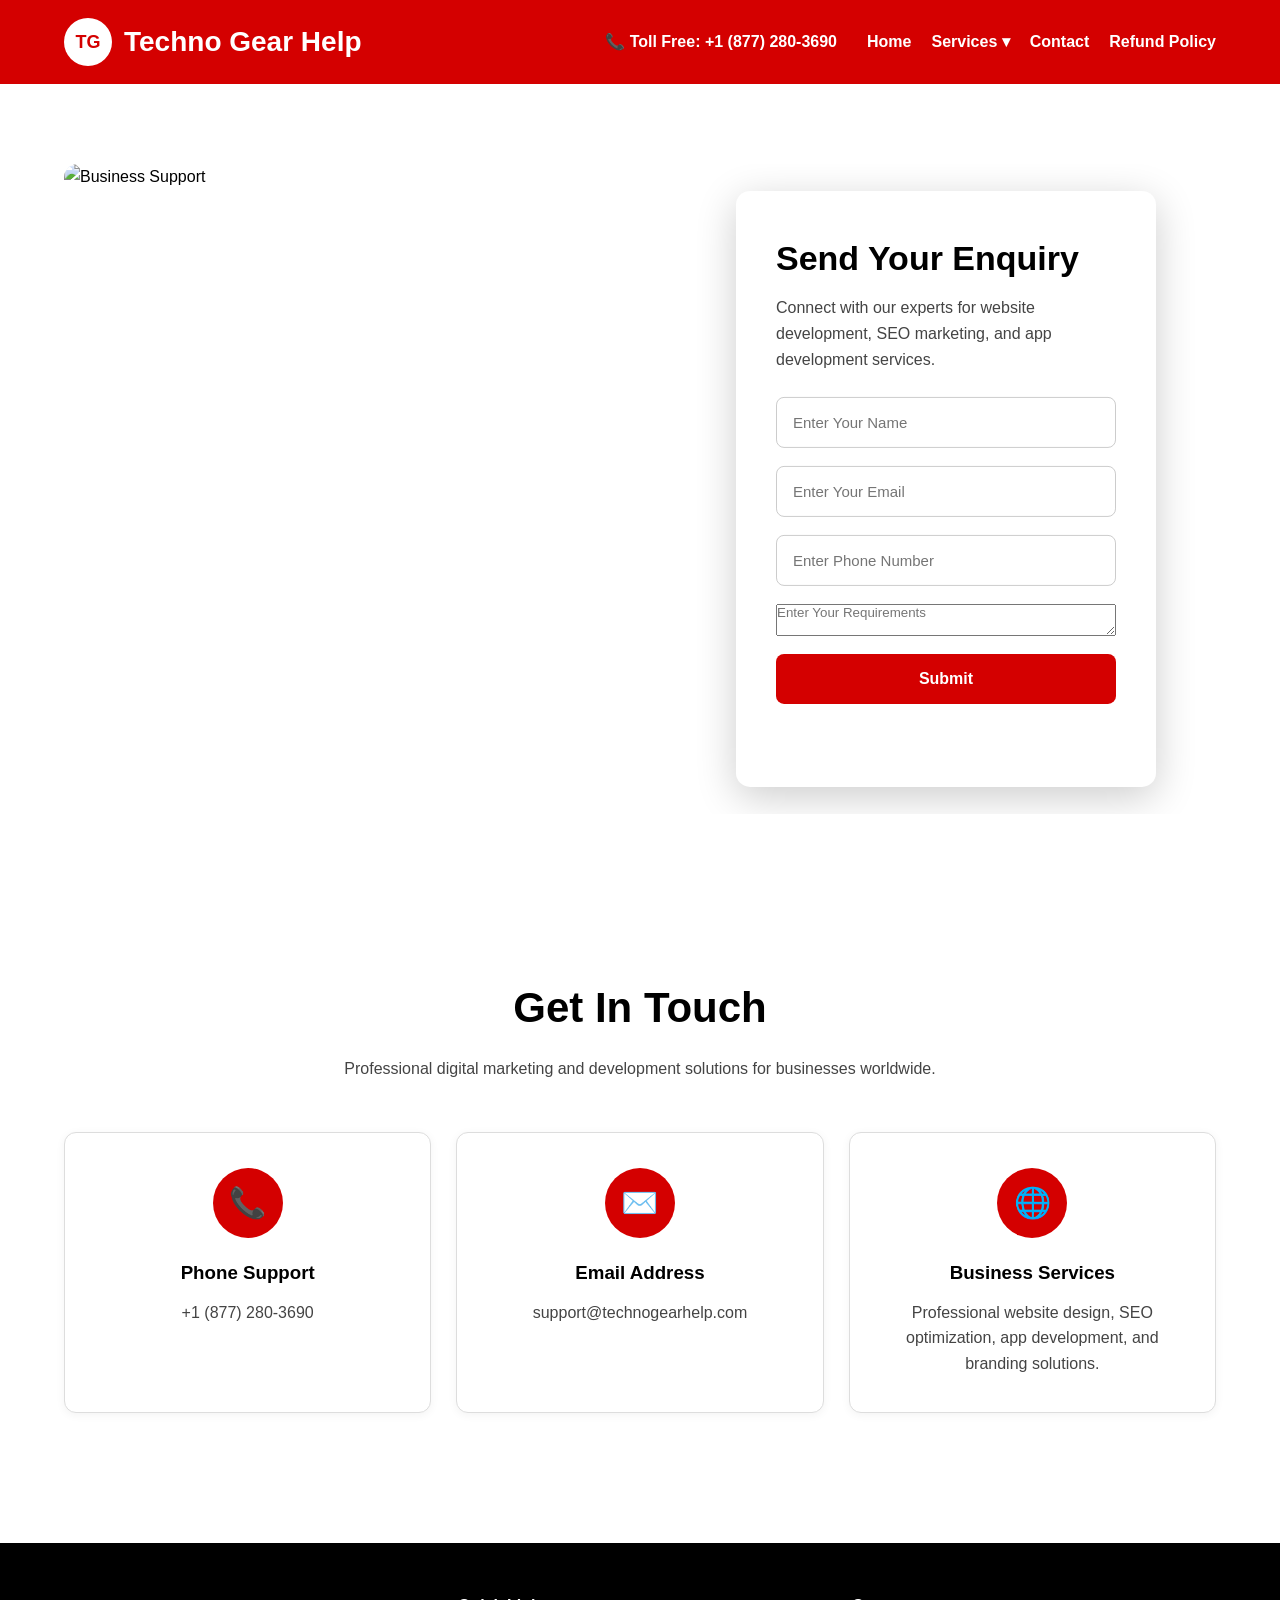
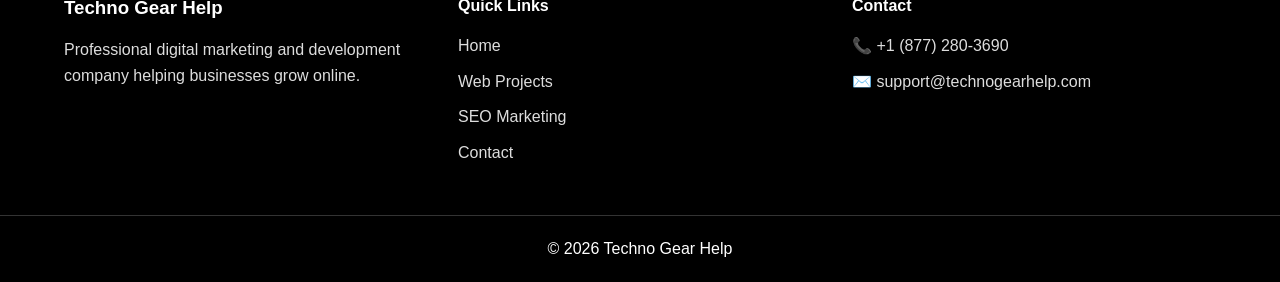
==== contact-us.html @ 00a10356 "Add files via upload" ====
<!DOCTYPE html>
<html lang="en">

<head>
<meta charset="UTF-8">
<meta name="viewport" content="width=device-width, initial-scale=1.0">
<title>Contact Us - Techno Gear Help</title>
<link rel="stylesheet" href="style.css">
</head>

<body>

<header>

<div class="container nav-container">

<div class="logo">

<a href="https://technogearhelp.github.io">

<div class="logo-box">TG</div>

<div class="logo-name">
Techno Gear Help
</div>

</a>

</div>

<div class="header-right">

<div class="tollfree">
📞 Toll Free: +1 (877) 280-3690
</div>

<nav>

<ul>

<li><a href="index.html">Home</a></li>

<li class="dropdown">

<a href="#">Services ▾</a>

<ul class="dropdown-menu">

<li><a href="web-projects.html">Web Projects</a></li>

<li><a href="seo-marketing.html">SEO & Marketing</a></li>

<li><a href="media-management.html">Media Management</a></li>

<li><a href="professional-web-site-design.html">Professional Web Design</a></li>

<li><a href="e-commerce.html">E-Commerce</a></li>

<li><a href="app-development.html">App Development</a></li>

</ul>

</li>

<li><a href="contact-us.html">Contact</a></li>

<li><a href="refund-policy.html">Refund Policy</a></li>

</ul>

</nav>

</div>

</div>

</header>

<section class="contact-hero">

<div class="container">

<div class="contact-banner">

<img src="https://images.unsplash.com/photo-1497366754035-f200968a6e72?q=80&w=1400&auto=format&fit=crop" alt="Business Support">

<div class="enquiry-form-box">

<h2>
Send Your Enquiry
</h2>

<p>
Connect with our experts for website development, SEO marketing, and app development services.
</p>

<form class="enquiry-form" id="enquiryForm">

<input type="text" placeholder="Enter Your Name" required>

<input type="email" placeholder="Enter Your Email" required>

<input type="tel" placeholder="Enter Phone Number" required>

<textarea placeholder="Enter Your Requirements" required></textarea>

<button type="submit" id="submitBtn">
Submit
</button>

<p id="successMessage"></p>

</form>

</div>

</div>

</div>

</section>

<section class="contact-info-section">

<div class="container">

<div class="heading">

<h2>
Get In Touch
</h2>

<p>
Professional digital marketing and development solutions for businesses worldwide.
</p>

</div>

<div class="contact-info-grid">

<div class="info-card">

<div class="info-icon">
📞
</div>

<h3>
Phone Support
</h3>

<p>
+1 (877) 280-3690
</p>

</div>

<div class="info-card">

<div class="info-icon">
✉️
</div>

<h3>
Email Address
</h3>

<p>
support@technogearhelp.com
</p>

</div>

<div class="info-card">

<div class="info-icon">
🌐
</div>

<h3>
Business Services
</h3>

<p>
Professional website design, SEO optimization, app development, and branding solutions.
</p>

</div>

</div>

</div>

</section>

<footer>

<div class="container footer-grid">

<div>

<h3>
Techno Gear Help
</h3>

<p>
Professional digital marketing and development company helping businesses grow online.
</p>

</div>

<div>

<h4>
Quick Links
</h4>

<ul>

<li><a href="index.html">Home</a></li>

<li><a href="web-projects.html">Web Projects</a></li>

<li><a href="seo-marketing.html">SEO Marketing</a></li>

<li><a href="contact-us.html">Contact</a></li>

</ul>

</div>

<div>

<h4>
Contact
</h4>

<p>
📞 +1 (877) 280-3690
</p>

<p>
✉️ support@technogearhelp.com
</p>

</div>

</div>

<div class="copyright">
© 2026 Techno Gear Help
</div>

</footer>

<script>

const form = document.getElementById("enquiryForm");
const successMessage = document.getElementById("successMessage");
const submitBtn = document.getElementById("submitBtn");

form.addEventListener("submit", function(e){

e.preventDefault();

submitBtn.innerHTML = "Submitting...";
submitBtn.disabled = true;

setTimeout(function(){

successMessage.innerHTML = "Your enquiry has been submitted successfully!";
successMessage.style.display = "block";

submitBtn.innerHTML = "Submit";
submitBtn.disabled = false;

form.reset();

},3000);

});

</script>

</body>

</html>
---- style.css ----
*{
margin:0;
padding:0;
box-sizing:border-box;
font-family:Arial,sans-serif;
}

body{
background:#ffffff;
color:#000000;
line-height:1.6;
}

img{
width:100%;
display:block;
}

.container{
width:90%;
max-width:1200px;
margin:auto;
}

/* HEADER */

header{
background:#d40000;
padding:18px 0;
position:sticky;
top:0;
z-index:999;
}

.nav-container{
display:flex;
justify-content:space-between;
align-items:center;
flex-wrap:wrap;
gap:20px;
}

/* LOGO */

.logo a{
display:flex;
align-items:center;
gap:12px;
text-decoration:none;
}

.logo-box{
width:48px;
height:48px;
background:#ffffff;
color:#d40000;
border-radius:50%;
display:flex;
align-items:center;
justify-content:center;
font-weight:bold;
font-size:18px;
}

.logo-name{
font-size:28px;
font-weight:bold;
color:#ffffff;
}

/* HEADER RIGHT */

.header-right{
display:flex;
align-items:center;
gap:30px;
flex-wrap:wrap;
}

.tollfree{
color:#ffffff;
font-weight:bold;
font-size:16px;
}

/* NAVIGATION */

nav ul{
display:flex;
align-items:center;
gap:20px;
list-style:none;
}

nav ul li{
position:relative;
}

nav ul li a{
text-decoration:none;
color:#ffffff;
font-weight:600;
padding:10px 0;
display:block;
transition:0.3s;
}

nav ul li a:hover{
opacity:0.85;
}

/* DROPDOWN */

.dropdown-menu{
position:absolute;
top:100%;
left:0;
background:#ffffff;
width:260px;
display:none;
flex-direction:column;
padding:10px 0;
border-radius:8px;
box-shadow:0 5px 20px rgba(0,0,0,0.15);
list-style:none;
}

.dropdown-menu li{
width:100%;
}

.dropdown-menu li a{
color:#000000;
padding:12px 18px;
}

.dropdown-menu li a:hover{
background:#f5f5f5;
color:#d40000;
}

.dropdown:hover .dropdown-menu{
display:flex;
}

/* HERO */

.hero{
padding:90px 0;
background:#ffffff;
}

.hero-grid{
display:grid;
grid-template-columns:1fr 1fr;
gap:50px;
align-items:center;
}

.hero-content h1{
font-size:56px;
line-height:1.1;
margin-bottom:20px;
color:#000000;
}

.hero-content p{
color:#333333;
margin-bottom:20px;
}

.btn{
display:inline-block;
padding:14px 30px;
background:#d40000;
color:#ffffff;
text-decoration:none;
font-weight:bold;
border-radius:6px;
margin-top:10px;
transition:0.3s;
}

.btn:hover{
background:#b80000;
}

.hero-image img{
border-radius:12px;
}

/* COMMON SECTION */

.services,
.why-section,
.app-section,
.testimonials,
.faq-section,
.contact-info-section{
padding:80px 0;
background:#ffffff;
}

/* HEADINGS */

.heading{
text-align:center;
margin-bottom:50px;
}

.heading h2{
font-size:42px;
margin-bottom:15px;
color:#000000;
}

.heading p{
color:#444444;
}

/* SERVICES */

.service-grid{
display:grid;
grid-template-columns:repeat(auto-fit,minmax(250px,1fr));
gap:25px;
}

.service-box{
background:#ffffff;
padding:30px;
border:1px solid #dddddd;
border-radius:10px;
box-shadow:0 2px 10px rgba(0,0,0,0.05);
transition:0.3s;
}

.service-box:hover{
transform:translateY(-5px);
}

.service-box h3{
margin-bottom:15px;
color:#d40000;
}

.service-box p{
color:#333333;
}

/* WHY SECTION */

.why-grid{
display:grid;
grid-template-columns:1fr 1fr;
gap:50px;
align-items:center;
}

.why-image img{
border-radius:12px;
}

.why-content h2{
font-size:40px;
margin-bottom:20px;
color:#000000;
}

.why-content p{
color:#333333;
margin-bottom:20px;
}

.why-content ul{
padding-left:20px;
}

.why-content ul li{
margin-bottom:10px;
color:#000000;
}

/* TESTIMONIALS */

.testimonial-grid{
display:grid;
grid-template-columns:repeat(auto-fit,minmax(280px,1fr));
gap:25px;
}

.testimonial-box{
background:#ffffff;
padding:30px;
border:1px solid #dddddd;
border-radius:10px;
box-shadow:0 2px 10px rgba(0,0,0,0.05);
}

.testimonial-box p{
margin-bottom:15px;
color:#333333;
}

.testimonial-box h4{
color:#d40000;
}

/* FAQ */

.faq-box{
background:#ffffff;
padding:25px;
border:1px solid #dddddd;
border-radius:10px;
margin-bottom:20px;
box-shadow:0 2px 10px rgba(0,0,0,0.05);
}

.faq-box h3{
margin-bottom:10px;
color:#d40000;
}

.faq-box p{
color:#333333;
}

/* CONTACT HERO */

.contact-hero{
padding:80px 0;
background:#ffffff;
}

.contact-banner{
position:relative;
border-radius:14px;
overflow:hidden;
}

.contact-banner img{
width:100%;
height:650px;
object-fit:cover;
display:block;
}

/* ENQUIRY FORM */

.enquiry-form-box{
position:absolute;
top:50%;
right:60px;
transform:translateY(-50%);
width:420px;
background:#ffffff;
padding:40px;
border-radius:14px;
box-shadow:0 10px 40px rgba(0,0,0,0.20);
}

.enquiry-form-box h2{
font-size:34px;
margin-bottom:10px;
color:#000000;
}

.enquiry-form-box p{
color:#444444;
margin-bottom:25px;
}

.enquiry-form{
display:flex;
flex-direction:column;
gap:18px;
}

.enquiry-form input{
width:100%;
padding:16px;
border:1px solid #cccccc;
border-radius:8px;
font-size:15px;
outline:none;
}

.enquiry-form input:focus{
border-color:#d40000;
}

.enquiry-form button{
background:#d40000;
color:#ffffff;
border:none;
padding:16px;
font-size:16px;
font-weight:bold;
border-radius:8px;
cursor:pointer;
transition:0.3s;
}

.enquiry-form button:hover{
background:#b80000;
}

/* CONTACT INFO */

.contact-info-grid{
display:grid;
grid-template-columns:repeat(auto-fit,minmax(280px,1fr));
gap:25px;
}

.info-card{
background:#ffffff;
padding:35px;
border:1px solid #dddddd;
border-radius:12px;
box-shadow:0 2px 10px rgba(0,0,0,0.05);
text-align:center;
}

.info-icon{
width:70px;
height:70px;
background:#d40000;
color:#ffffff;
display:flex;
align-items:center;
justify-content:center;
border-radius:50%;
font-size:30px;
margin:auto;
margin-bottom:20px;
}

.info-card h3{
margin-bottom:12px;
color:#000000;
}

.info-card p{
color:#444444;
}

/* FOOTER */

footer{
background:#000000;
padding-top:50px;
margin-top:50px;
}

.footer-grid{
display:grid;
grid-template-columns:repeat(auto-fit,minmax(250px,1fr));
gap:30px;
padding-bottom:40px;
}

.footer-grid h3,
.footer-grid h4{
margin-bottom:15px;
color:#ffffff;
}

.footer-grid p,
.footer-grid a,
.footer-grid li{
color:#dddddd;
text-decoration:none;
list-style:none;
margin-bottom:10px;
}

.footer-grid a:hover{
color:#ffffff;
}

.copyright{
text-align:center;
padding:20px;
border-top:1px solid #333333;
color:#ffffff;
}

/* RESPONSIVE */

@media(max-width:900px){

.hero-grid,
.why-grid,
.contact-grid{
grid-template-columns:1fr;
}

.hero-content h1{
font-size:40px;
}

.heading h2,
.why-content h2{
font-size:32px;
}

.contact-banner img{
height:500px;
}

.enquiry-form-box{
position:relative;
top:auto;
right:auto;
transform:none;
width:100%;
border-radius:0;
}

}

@media(max-width:768px){

.nav-container{
flex-direction:column;
align-items:flex-start;
}

.header-right{
flex-direction:column;
align-items:flex-start;
gap:15px;
}

nav ul{
flex-direction:column;
align-items:flex-start;
width:100%;
}

.dropdown-menu{
position:static;
width:100%;
margin-top:10px;
}

.hero-content h1{
font-size:34px;
}

.contact-banner img{
height:350px;
}

.enquiry-form-box{
padding:25px;
}

.enquiry-form-box h2{
font-size:28px;
}

.heading h2{
font-size:30px;
}

.enquiry-form textarea{
width:100%;
padding:16px;
border:1px solid #cccccc;
border-radius:8px;
font-size:15px;
outline:none;
height:140px;
resize:none;
}

#successMessage{
display:none;
margin-top:15px;
background:#e8fff0;
color:#008a2e;
padding:14px;
border-radius:8px;
font-weight:bold;
text-align:center;
border:1px solid #b7f0c7;
}
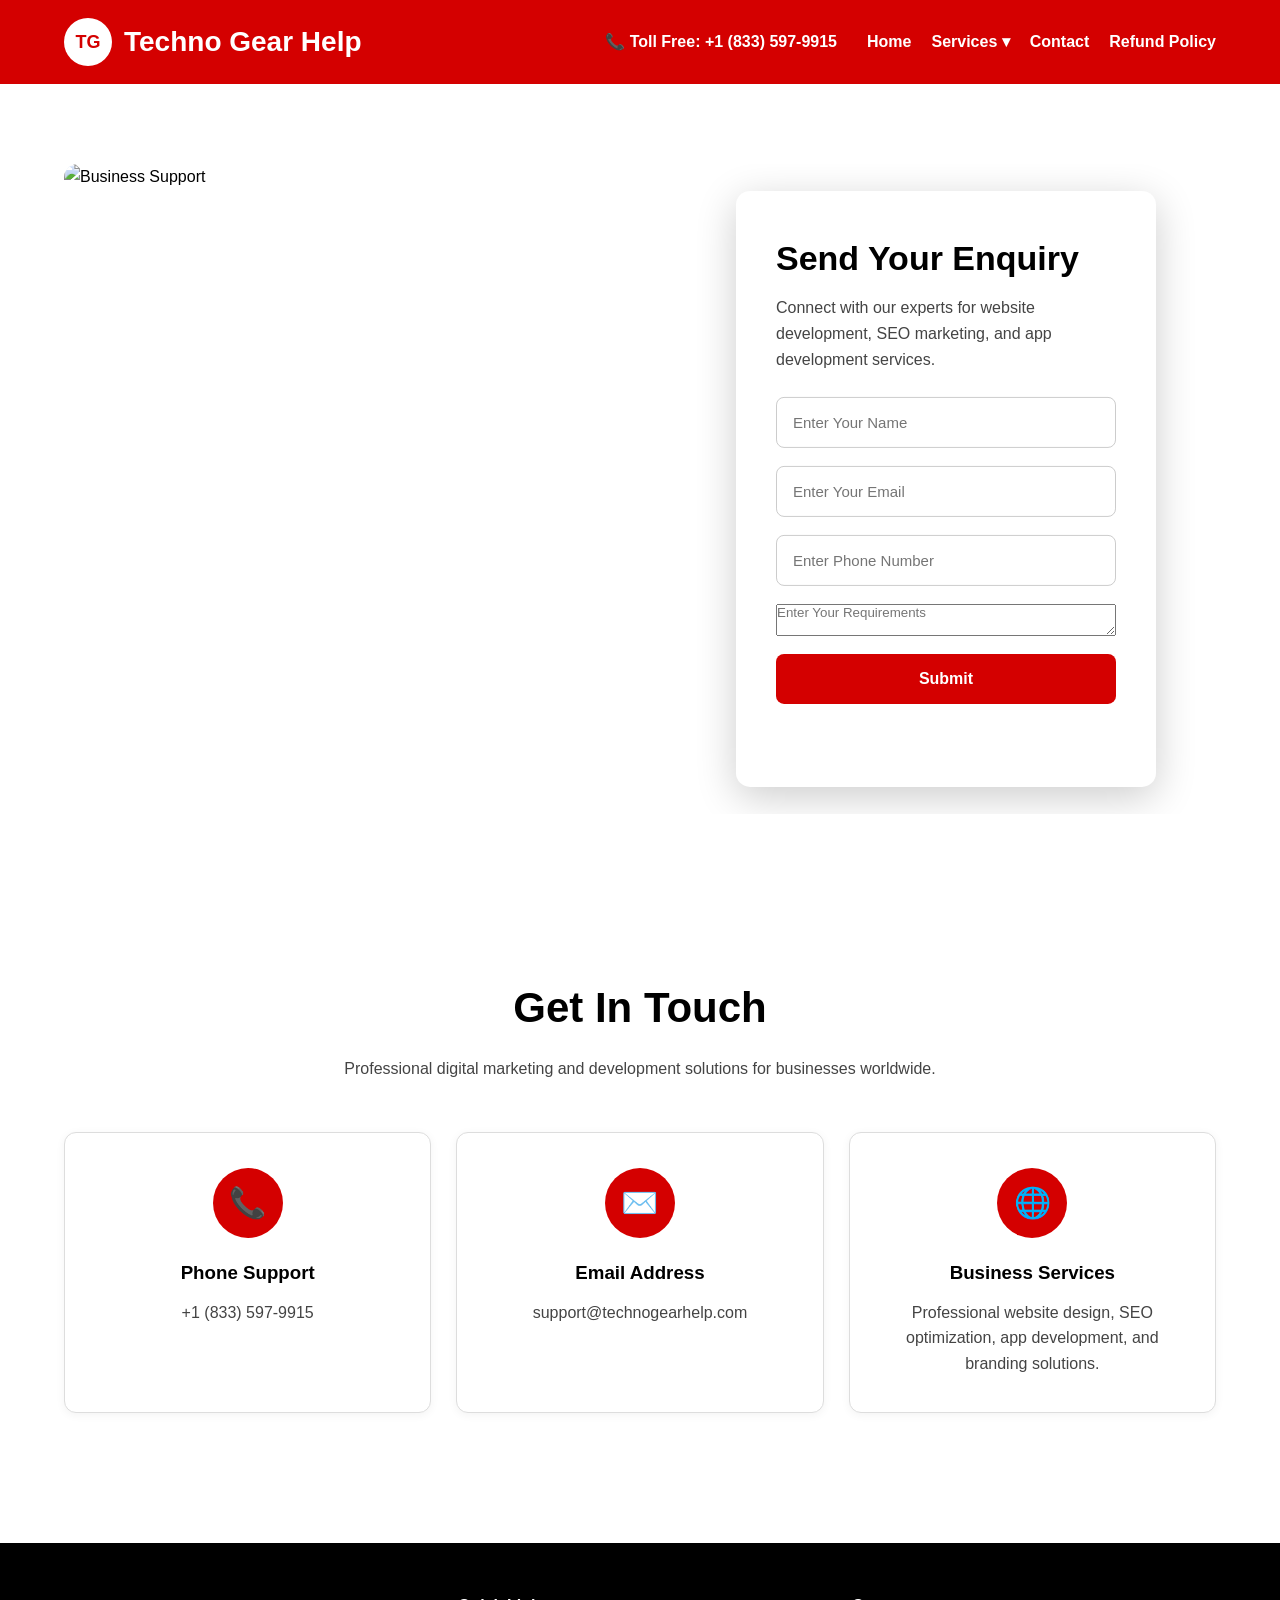
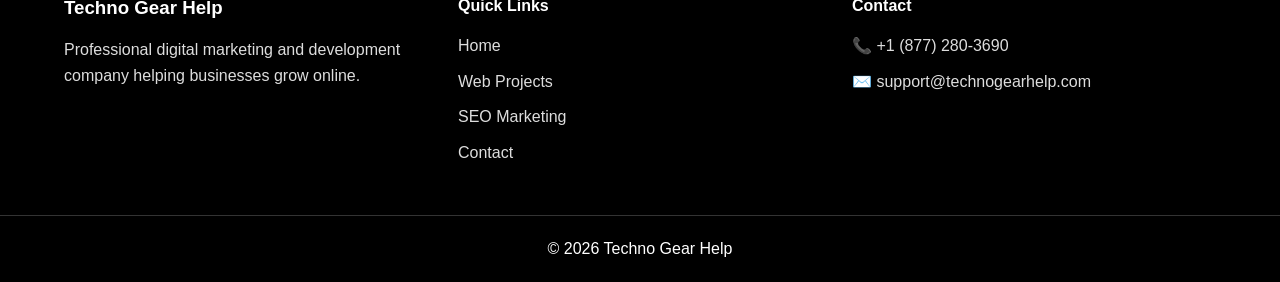
==== commit 6174ba22: "Update contact-us.html" ====
--- a/contact-us.html
+++ b/contact-us.html
@@ -31,7 +31,7 @@
 <div class="header-right">
 
 <div class="tollfree">
-📞 Toll Free: +1 (877) 280-3690
+📞 Toll Free: +1 (833) 597-9915
 </div>
 
 <nav>
@@ -149,7 +149,7 @@
 </h3>
 
 <p>
-+1 (877) 280-3690
++1 (833) 597-9915
 </p>
 
 </div>
@@ -283,4 +283,4 @@
 
 </body>
 
-</html>+</html>
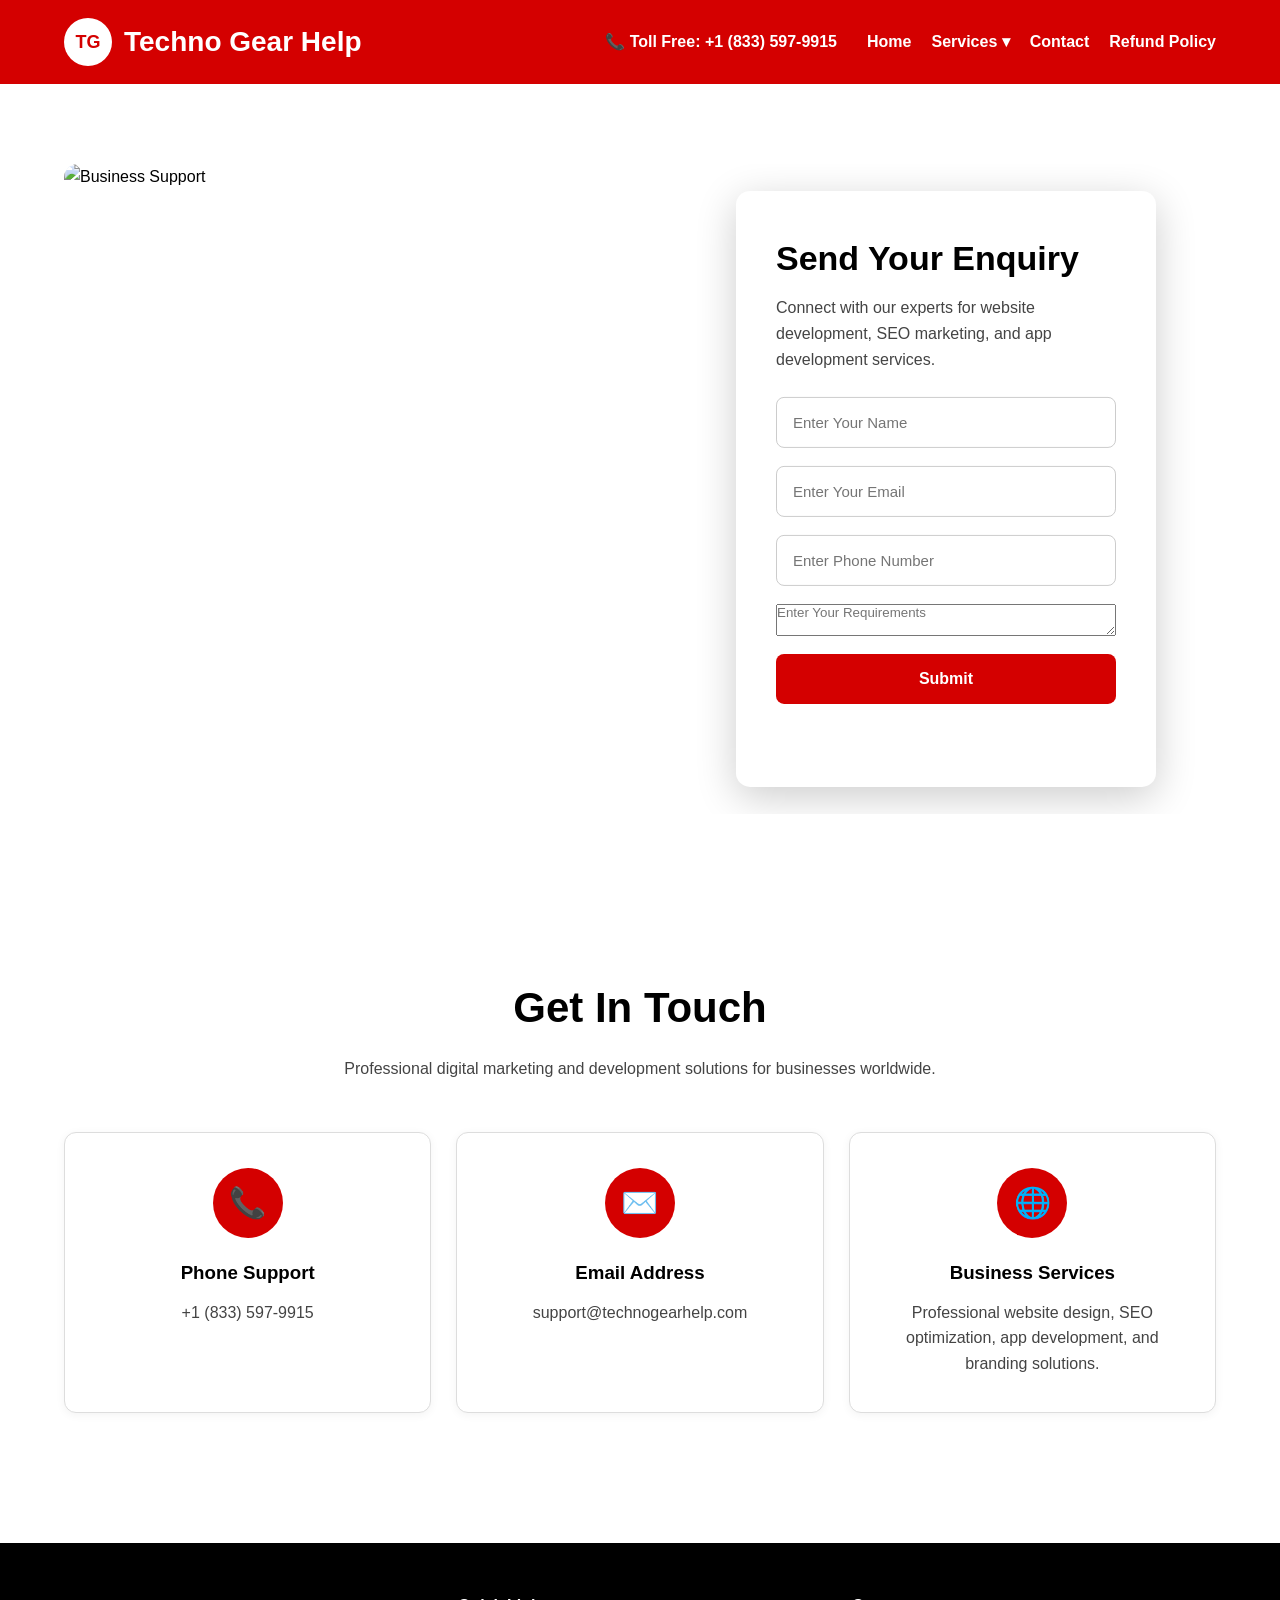
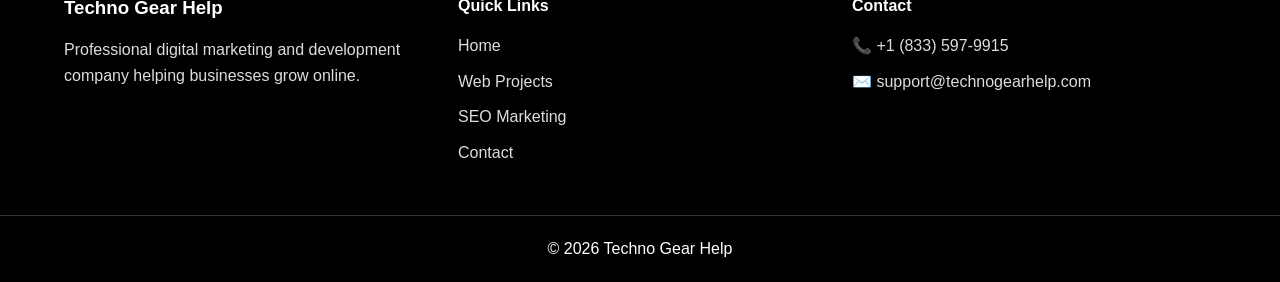
==== commit 8def64c8: "Update contact-us.html" ====
--- a/contact-us.html
+++ b/contact-us.html
@@ -235,7 +235,7 @@
 </h4>
 
 <p>
-📞 +1 (877) 280-3690
+📞 +1 (833) 597-9915
 </p>
 
 <p>
